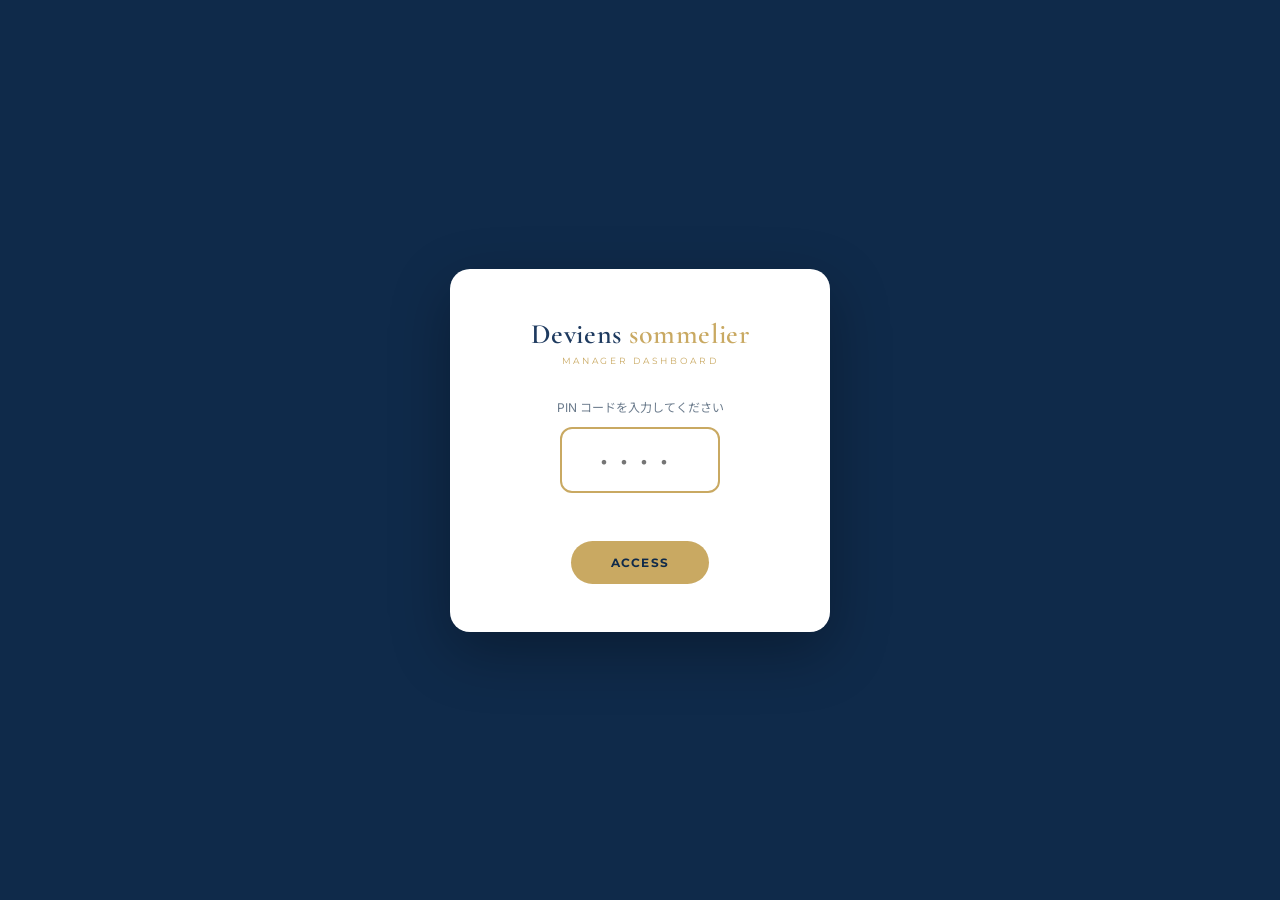
==== app/manager/index.html @ 20470a26 "fix(sommelierpro): mitigate hallucination, fix photo state sync, add learning guideline" ====
<!DOCTYPE html>
<html lang="ja">

<head>
    <meta charset="UTF-8">
    <meta name="viewport" content="width=device-width, initial-scale=1.0">
    <title>Deviens Sommelier — Manager Dashboard</title>
    <meta name="description" content="DSM Manager Dashboard — Team Analytics, User Registration, Learning Management">
    <link
        href="https://fonts.googleapis.com/css2?family=Cormorant+Garamond:wght@400;500;600;700&family=Montserrat:wght@300;400;500;600;700;800&family=Inter:wght@400;500;600;700&family=Noto+Sans+JP:wght@300;400;500;700&display=swap"
        rel="stylesheet">
    <style>
        :root {
            --white: #FFFFFF;
            --off-white: #FAFAFA;
            --light-gray: #F5F5F5;
            --navy: #1E3A5F;
            --navy-dark: #0F2A4A;
            --gold: #C9A962;
            --gold-light: rgba(201, 169, 98, 0.15);
            --gold-glow: rgba(201, 169, 98, 0.3);
            --text-dark: #1E3A5F;
            --text-gray: #6B7B8C;
            --border: rgba(30, 58, 95, 0.1);
            --success: #22C55E;
            --warning: #F59E0B;
            --danger: #EF4444;
            --wine: #722F37;
        }

        * { margin: 0; padding: 0; box-sizing: border-box; }

        body {
            font-family: 'Inter', 'Noto Sans JP', sans-serif;
            background-color: var(--off-white);
            color: var(--text-dark);
            min-height: 100vh;
        }

        /* ===== PIN AUTH OVERLAY ===== */
        .pin-overlay {
            position: fixed; inset: 0; z-index: 9999;
            background: var(--navy-dark);
            display: flex; align-items: center; justify-content: center;
            transition: opacity 0.4s ease;
        }
        .pin-overlay.dismissed { opacity: 0; pointer-events: none; }
        .pin-card {
            background: var(--white);
            border-radius: 20px;
            padding: 48px 40px;
            width: 380px;
            max-width: 90vw;
            text-align: center;
            box-shadow: 0 20px 60px rgba(0,0,0,0.3);
        }
        .pin-brand {
            font-family: 'Cormorant Garamond', serif;
            font-size: 28px;
            font-weight: 600;
            color: var(--navy);
            letter-spacing: 0.02em;
            margin-bottom: 4px;
        }
        .pin-brand .accent { color: var(--gold); }
        .pin-sub {
            font-family: 'Montserrat', sans-serif;
            font-size: 9px;
            letter-spacing: 0.3em;
            color: var(--gold);
            text-transform: uppercase;
            margin-bottom: 32px;
        }
        .pin-label {
            font-size: 12px;
            color: var(--text-gray);
            margin-bottom: 12px;
        }
        .pin-input {
            width: 160px;
            text-align: center;
            font-family: 'Montserrat', sans-serif;
            font-size: 28px;
            font-weight: 600;
            letter-spacing: 12px;
            padding: 14px;
            border: 2px solid var(--border);
            border-radius: 12px;
            color: var(--navy);
            outline: none;
            transition: border-color 0.2s;
        }
        .pin-input:focus { border-color: var(--gold); }
        .pin-error {
            font-size: 11px;
            color: var(--danger);
            margin-top: 12px;
            min-height: 16px;
        }
        .pin-submit {
            margin-top: 20px;
            padding: 14px 40px;
            background: var(--gold);
            color: var(--navy-dark);
            border: none;
            border-radius: 30px;
            font-family: 'Montserrat', sans-serif;
            font-size: 12px;
            font-weight: 700;
            letter-spacing: 0.1em;
            cursor: pointer;
            transition: all 0.2s;
        }
        .pin-submit:hover { background: #B8982E; transform: translateY(-1px); }

        /* ===== HEADER ===== */
        header {
            padding: 25px 40px;
            border-bottom: 1px solid var(--border);
            display: flex;
            justify-content: space-between;
            align-items: center;
            background: var(--white);
            box-shadow: 0 2px 10px rgba(0,0,0,0.03);
        }
        .header-left h1 {
            font-family: 'Cormorant Garamond', serif;
            font-size: 24px;
            font-weight: 600;
            letter-spacing: 0.02em;
            color: var(--navy);
        }
        .header-left h1 .accent { color: var(--gold); }
        .header-left .sub {
            font-family: 'Montserrat', sans-serif;
            font-size: 9px;
            color: var(--gold);
            letter-spacing: 0.3em;
            margin-top: 4px;
            font-weight: 500;
            text-transform: uppercase;
        }
        .header-actions { display: flex; gap: 10px; align-items: center; }
        .header-btn {
            display: inline-flex; align-items: center; gap: 6px;
            padding: 10px 20px;
            border-radius: 25px;
            border: 1px solid var(--border);
            background: var(--white);
            color: var(--text-gray);
            font-family: 'Montserrat', sans-serif;
            font-size: 11px;
            font-weight: 500;
            cursor: pointer;
            transition: all 0.2s;
        }
        .header-btn:hover { border-color: var(--gold); color: var(--gold); }
        .header-btn.primary {
            background: var(--gold);
            border-color: var(--gold);
            color: var(--navy-dark);
            font-weight: 700;
        }
        .header-btn.primary:hover { background: #B8982E; }

        /* ===== MAIN ===== */
        main { padding: 30px 40px; }
        main.hidden { display: none; }

        /* ===== SECTION TITLE ===== */
        .section-title {
            font-family: 'Montserrat', sans-serif;
            font-size: 11px;
            font-weight: 600;
            letter-spacing: 0.15em;
            color: var(--gold);
            margin-bottom: 18px;
            text-transform: uppercase;
            display: flex; align-items: center; gap: 8px;
        }
        .section-title svg { opacity: 0.8; }

        /* ===== STATS GRID ===== */
        .stats-grid {
            display: grid;
            grid-template-columns: repeat(4, 1fr);
            gap: 20px;
            margin-bottom: 35px;
        }
        .stat-card {
            background: var(--white);
            border: 1px solid var(--border);
            border-radius: 14px;
            padding: 22px;
            box-shadow: 0 2px 10px rgba(0,0,0,0.03);
            position: relative;
            overflow: hidden;
        }
        .stat-card::before {
            content: '';
            position: absolute;
            top: 0; left: 0; right: 0;
            height: 3px;
            background: linear-gradient(90deg, var(--gold), var(--gold-light));
        }
        .stat-card.accent { border-color: var(--gold); }
        .stat-label {
            font-size: 10px;
            color: var(--text-gray);
            letter-spacing: 0.15em;
            text-transform: uppercase;
            margin-bottom: 8px;
            display: flex; align-items: center; gap: 6px;
        }
        .stat-value {
            font-family: 'Montserrat', sans-serif;
            font-size: 36px;
            font-weight: 500;
            color: var(--navy);
        }
        .stat-value .unit {
            font-size: 16px;
            font-weight: 400;
            color: var(--text-gray);
            margin-left: 2px;
        }
        .stat-value.gold { color: var(--gold); }
        .stat-value.success { color: var(--success); }

        /* ===== TABLE ===== */
        .table-container {
            background: var(--white);
            border: 1px solid var(--border);
            border-radius: 14px;
            overflow: hidden;
            box-shadow: 0 2px 10px rgba(0,0,0,0.03);
            margin-bottom: 35px;
        }
        table { width: 100%; border-collapse: collapse; }
        th, td {
            padding: 14px 18px;
            text-align: left;
            border-bottom: 1px solid var(--border);
        }
        th {
            font-size: 10px;
            color: var(--text-gray);
            letter-spacing: 0.1em;
            text-transform: uppercase;
            font-weight: 500;
            background: var(--light-gray);
        }
        td { font-size: 13px; color: var(--text-dark); }
        tr:last-child td { border-bottom: none; }
        tr:hover td { background: rgba(201, 169, 98, 0.03); }

        /* ===== AVATAR ===== */
        .avatar {
            width: 36px; height: 36px;
            border-radius: 50%;
            display: inline-flex; align-items: center; justify-content: center;
            font-family: 'Montserrat', sans-serif;
            font-weight: 700; font-size: 14px;
            color: var(--white);
            background: linear-gradient(135deg, var(--navy) 0%, #2A5080 100%);
            flex-shrink: 0;
            overflow: hidden;
            cursor: pointer;
            position: relative;
            transition: box-shadow 0.2s;
        }
        .avatar:hover {
            box-shadow: 0 0 0 2px var(--gold);
        }
        .avatar img {
            width: 100%; height: 100%;
            object-fit: cover;
        }
        .avatar .avatar-edit-hint {
            position: absolute;
            inset: 0;
            background: rgba(0,0,0,0.5);
            display: flex; align-items: center; justify-content: center;
            opacity: 0;
            transition: opacity 0.2s;
            border-radius: 50%;
        }
        .avatar:hover .avatar-edit-hint {
            opacity: 1;
        }
        .user-cell {
            display: flex; align-items: center; gap: 12px;
        }
        .user-name { font-weight: 600; }
        .user-status {
            font-size: 10px;
            color: var(--text-gray);
        }

        /* ===== STATUS BADGE ===== */
        .badge {
            display: inline-block;
            padding: 4px 12px;
            border-radius: 20px;
            font-size: 10px;
            font-weight: 500;
        }
        .badge.ok { background: rgba(34, 197, 94, 0.12); color: var(--success); }
        .badge.warn { background: rgba(245, 158, 11, 0.12); color: var(--warning); }
        .badge.ng { background: rgba(239, 68, 68, 0.12); color: var(--danger); }
        .badge.neutral { background: var(--light-gray); color: var(--text-gray); }

        /* ===== PODIUM (Premium Wine Edition) ===== */
        .podium-container {
            display: flex;
            justify-content: center;
            align-items: flex-end;
            gap: 32px;
            padding: 56px 28px 0;
            background: linear-gradient(180deg, #0D1B2A 0%, #132D46 40%, #1B3A5C 100%);
            border: none;
            border-radius: 20px;
            min-height: 400px;
            position: relative;
            overflow: hidden;
            margin-bottom: 35px;
            box-shadow: 0 8px 32px rgba(0,0,0,0.15);
        }
        /* Radial spotlight behind 1st place */
        .podium-container::before {
            content: '';
            position: absolute;
            top: -40px; left: 50%; transform: translateX(-50%);
            width: 400px; height: 400px;
            background: radial-gradient(circle, rgba(201,169,98,0.12) 0%, transparent 70%);
            pointer-events: none;
        }
        /* Subtle top accent line */
        .podium-container::after {
            content: '';
            position: absolute;
            top: 0; left: 0; right: 0;
            height: 2px;
            background: linear-gradient(90deg, transparent 5%, #C0C0C0 25%, #FFD700 50%, #CD7F32 75%, transparent 95%);
        }
        .podium-place {
            display: flex;
            flex-direction: column;
            align-items: center;
            animation: podiumReveal 0.7s cubic-bezier(0.34, 1.56, 0.64, 1) both;
            transition: transform 0.25s ease;
        }
        .podium-place:hover { transform: translateY(-6px); }
        @keyframes podiumReveal {
            from { opacity: 0; transform: translateY(40px) scale(0.85); }
            to { opacity: 1; transform: translateY(0) scale(1); }
        }

        /* Avatar with glowing ring */
        .podium-avatar-wrap {
            position: relative;
            margin-bottom: 14px;
        }
        .podium-avatar-ring {
            position: absolute;
            inset: -4px;
            border-radius: 50%;
            padding: 4px;
            -webkit-mask: linear-gradient(#fff 0 0) content-box, linear-gradient(#fff 0 0);
            mask: linear-gradient(#fff 0 0) content-box, linear-gradient(#fff 0 0);
            -webkit-mask-composite: xor;
            mask-composite: exclude;
        }
        .podium-avatar {
            width: 72px; height: 72px;
            border-radius: 50%;
            display: flex; align-items: center; justify-content: center;
            font-size: 28px; font-weight: 700; color: var(--white);
            font-family: 'Cormorant Garamond', serif;
            overflow: hidden;
            position: relative;
        }
        .podium-avatar img { width: 100%; height: 100%; object-fit: cover; }

        /* Crown */
        .podium-crown {
            position: absolute;
            top: -20px; left: 50%; transform: translateX(-50%);
            animation: crownFloat 3s ease-in-out infinite;
        }
        @keyframes crownFloat {
            0%, 100% { transform: translateX(-50%) translateY(0); filter: drop-shadow(0 2px 6px rgba(255,215,0,0.5)); }
            50% { transform: translateX(-50%) translateY(-4px); filter: drop-shadow(0 6px 12px rgba(255,215,0,0.6)); }
        }

        .podium-name {
            font-family: 'Montserrat', sans-serif;
            font-size: 13px; font-weight: 700;
            color: rgba(255,255,255,0.9);
            text-align: center;
            max-width: 120px;
            white-space: nowrap; overflow: hidden; text-overflow: ellipsis;
            margin-bottom: 4px;
            letter-spacing: 0.02em;
        }
        .podium-tokens {
            font-family: 'Cormorant Garamond', serif;
            font-size: 32px; font-weight: 700;
            margin-bottom: 2px;
            letter-spacing: -0.5px;
            position: relative;
        }
        /* Shimmer sweep on token number */
        .podium-tokens::after {
            content: '';
            position: absolute;
            inset: 0;
            background: linear-gradient(105deg, transparent 40%, rgba(255,255,255,0.25) 50%, transparent 60%);
            background-size: 200% 100%;
            animation: shimmerSweep 3s ease-in-out infinite;
            pointer-events: none;
        }
        @keyframes shimmerSweep {
            0% { background-position: 200% 0; }
            100% { background-position: -200% 0; }
        }
        .podium-token-label {
            font-family: 'Montserrat', sans-serif;
            font-size: 8px; color: rgba(255,255,255,0.4);
            letter-spacing: 0.2em; text-transform: uppercase;
            margin-bottom: 16px;
        }
        .podium-accuracy {
            font-family: 'Montserrat', sans-serif;
            font-size: 10px;
            padding: 3px 10px;
            border-radius: 12px;
            margin-bottom: 14px;
            font-weight: 600;
        }

        /* Glassmorphism Pedestals */
        .podium-pedestal {
            display: flex; flex-direction: column;
            align-items: center; justify-content: flex-start;
            letter-spacing: 0.1em; color: var(--white);
            border-radius: 12px 12px 0 0;
            padding: 20px 32px 16px;
            min-width: 120px;
            position: relative;
            backdrop-filter: blur(8px);
            -webkit-backdrop-filter: blur(8px);
        }
        .podium-pedestal::before {
            content: '';
            position: absolute;
            inset: 0;
            border-radius: 12px 12px 0 0;
            opacity: 0.12;
            background: linear-gradient(180deg, rgba(255,255,255,0.3) 0%, transparent 100%);
            pointer-events: none;
        }
        .podium-rank-num {
            font-family: 'Cormorant Garamond', serif;
            font-size: 36px; font-weight: 700; opacity: 0.85;
        }
        .podium-rank-label {
            font-family: 'Montserrat', sans-serif;
            font-size: 8px; text-transform: uppercase;
            letter-spacing: 3px; opacity: 0.5; margin-top: 2px;
        }

        /* 1st Place — Gold */
        .podium-place.first { order: 2; }
        .podium-place.first .podium-avatar-ring {
            background: conic-gradient(#FFD700, #FFA500, #FFD700, #DAA520, #FFD700);
            animation: ringRotate 6s linear infinite;
        }
        @keyframes ringRotate {
            to { transform: rotate(360deg); }
        }
        .podium-place.first .podium-avatar {
            background: linear-gradient(145deg, #FFD700 0%, #E6A800 50%, #CC8400 100%);
            box-shadow: 0 0 30px rgba(255, 215, 0, 0.35), inset 0 1px 0 rgba(255,255,255,0.3);
        }
        .podium-place.first .podium-tokens { color: #FFD700; }
        .podium-place.first .podium-accuracy { background: rgba(255,215,0,0.15); color: #FFD700; }
        .podium-place.first .podium-pedestal {
            background: linear-gradient(180deg, rgba(255,215,0,0.25) 0%, rgba(204,132,0,0.15) 100%);
            border: 1px solid rgba(255,215,0,0.2);
            border-bottom: none;
            height: 140px;
            box-shadow: 0 -8px 32px rgba(255, 215, 0, 0.12);
        }

        /* 2nd Place — Silver */
        .podium-place.second { order: 1; }
        .podium-place.second .podium-avatar-ring {
            background: conic-gradient(#E0E0E0, #A8A8A8, #E0E0E0, #C0C0C0, #E0E0E0);
            animation: ringRotate 8s linear infinite;
        }
        .podium-place.second .podium-avatar {
            background: linear-gradient(145deg, #D8D8D8 0%, #B0B0B0 50%, #888 100%);
            box-shadow: 0 0 20px rgba(192, 192, 192, 0.3), inset 0 1px 0 rgba(255,255,255,0.4);
        }
        .podium-place.second .podium-tokens { color: #D0D0D0; }
        .podium-place.second .podium-accuracy { background: rgba(192,192,192,0.15); color: #C0C0C0; }
        .podium-place.second .podium-pedestal {
            background: linear-gradient(180deg, rgba(192,192,192,0.2) 0%, rgba(128,128,128,0.1) 100%);
            border: 1px solid rgba(192,192,192,0.15);
            border-bottom: none;
            height: 100px;
        }

        /* 3rd Place — Bronze */
        .podium-place.third { order: 3; }
        .podium-place.third .podium-avatar-ring {
            background: conic-gradient(#CD7F32, #A0522D, #CD7F32, #B87333, #CD7F32);
            animation: ringRotate 8s linear infinite;
        }
        .podium-place.third .podium-avatar {
            background: linear-gradient(145deg, #CD7F32 0%, #A0522D 50%, #8B4513 100%);
            box-shadow: 0 0 20px rgba(205, 127, 50, 0.3), inset 0 1px 0 rgba(255,255,255,0.2);
        }
        .podium-place.third .podium-tokens { color: #CD7F32; }
        .podium-place.third .podium-accuracy { background: rgba(205,127,50,0.15); color: #CD7F32; }
        .podium-place.third .podium-pedestal {
            background: linear-gradient(180deg, rgba(205,127,50,0.2) 0%, rgba(139,69,19,0.1) 100%);
            border: 1px solid rgba(205,127,50,0.15);
            border-bottom: none;
            height: 70px;
        }

        .podium-empty {
            text-align: center; padding: 60px;
            color: rgba(255,255,255,0.5); font-size: 14px; width: 100%;
        }

        /* ===== REGISTER CARD ===== */
        .register-card {
            background: var(--white);
            border: 1px solid var(--border);
            border-radius: 14px;
            padding: 28px;
            box-shadow: 0 2px 10px rgba(0,0,0,0.03);
            margin-bottom: 35px;
        }
        .register-form { display: flex; gap: 12px; align-items: flex-end; flex-wrap: wrap; }
        .form-group { display: flex; flex-direction: column; gap: 4px; }
        .form-group label {
            font-size: 10px; color: var(--text-gray);
            letter-spacing: 0.1em; text-transform: uppercase; font-weight: 500;
        }
        .form-input {
            padding: 10px 16px;
            border: 1px solid var(--border);
            border-radius: 8px;
            font-family: 'Inter', sans-serif;
            font-size: 13px;
            color: var(--navy);
            outline: none;
            transition: border-color 0.2s;
        }
        .form-input:focus { border-color: var(--gold); }
        .form-input::placeholder { color: #bbb; }
        .register-btn {
            padding: 10px 24px;
            background: var(--gold);
            color: var(--navy-dark);
            border: none;
            border-radius: 8px;
            font-family: 'Montserrat', sans-serif;
            font-size: 12px;
            font-weight: 700;
            cursor: pointer;
            transition: all 0.2s;
            display: flex; align-items: center; gap: 6px;
        }
        .register-btn:hover { background: #B8982E; }
        .register-btn:disabled { opacity: 0.5; cursor: not-allowed; }

        /* ===== PHOTO UPLOAD ===== */
        .photo-upload-area {
            width: 64px; height: 64px;
            border-radius: 50%;
            border: 2px dashed var(--border);
            display: flex; align-items: center; justify-content: center;
            cursor: pointer;
            transition: all 0.2s;
            overflow: hidden;
            flex-shrink: 0;
            background: var(--light-gray);
        }
        .photo-upload-area:hover { border-color: var(--gold); }
        .photo-upload-area img { width: 100%; height: 100%; object-fit: cover; }

        /* ===== SEARCH ===== */
        .search-row {
            display: flex; align-items: center; gap: 12px;
            margin-bottom: 18px;
        }
        .search-input {
            flex: 1; max-width: 300px;
            padding: 10px 16px;
            border: 1px solid var(--border);
            border-radius: 25px;
            font-family: 'Inter', sans-serif;
            font-size: 12px;
            outline: none;
            transition: border-color 0.2s;
        }
        .search-input:focus { border-color: var(--gold); }

        /* ===== TOAST ===== */
        .toast-container {
            position: fixed; top: 20px; right: 20px;
            z-index: 10000;
            display: flex; flex-direction: column; gap: 8px;
        }
        .toast {
            padding: 12px 20px;
            border-radius: 10px;
            font-size: 13px; font-weight: 500;
            color: var(--white);
            box-shadow: 0 4px 16px rgba(0,0,0,0.15);
            transform: translateX(120%);
            transition: transform 0.3s cubic-bezier(0.34, 1.56, 0.64, 1);
            display: flex; align-items: center; gap: 8px;
        }
        .toast.show { transform: translateX(0); }
        .toast.success { background: var(--success); }
        .toast.error { background: var(--danger); }
        .toast.info { background: var(--navy); }

        /* ===== FOOTER ===== */
        footer {
            padding: 20px; text-align: center;
            border-top: 1px solid var(--border);
            background: var(--white);
            font-family: 'Montserrat', sans-serif;
            font-size: 9px; letter-spacing: 0.3em; color: var(--text-gray);
        }

        /* ===== LOADING ===== */
        .spinner {
            width: 28px; height: 28px;
            border: 3px solid var(--border);
            border-top-color: var(--gold);
            border-radius: 50%;
            animation: spin 0.8s linear infinite;
            margin: 0 auto 12px;
        }
        @keyframes spin { to { transform: rotate(360deg); } }
        .loading-state {
            text-align: center; padding: 60px 20px;
            color: var(--text-gray); font-size: 13px;
        }

        /* ===== RESPONSIVE ===== */
        @media (max-width: 768px) {
            header { flex-direction: column; gap: 15px; padding: 20px; }
            .header-actions { flex-wrap: wrap; justify-content: center; }
            .stats-grid { grid-template-columns: repeat(2, 1fr); }
            main { padding: 20px; }
            .stat-value { font-size: 28px; }
            .register-form { flex-direction: column; align-items: stretch; }
            .podium-container { padding: 32px 10px 0; gap: 14px; min-height: 280px; }
            .podium-avatar { width: 48px; height: 48px; font-size: 18px; }
            .podium-name { font-size: 10px; max-width: 80px; }
            .podium-tokens { font-size: 22px; }
            .podium-pedestal { min-width: 80px; padding: 12px 16px 10px; }
            .podium-place.first .podium-pedestal { height: 90px; }
            .podium-place.second .podium-pedestal { height: 65px; }
            .podium-place.third .podium-pedestal { height: 48px; }
            .podium-rank-num { font-size: 24px; }
            .table-container { overflow-x: auto; -webkit-overflow-scrolling: touch; }
            table { min-width: 550px; }
            th, td { padding: 10px 12px; font-size: 11px; }
        }
    </style>
</head>

<body>

    <!-- PIN AUTH -->
    <div class="pin-overlay" id="pinOverlay">
        <div class="pin-card">
            <div class="pin-brand">Deviens <span class="accent">sommelier</span></div>
            <div class="pin-sub">Manager Dashboard</div>
            <div class="pin-label">PIN コードを入力してください</div>
            <div>
                <input type="password" class="pin-input" id="pinInput" maxlength="4" inputmode="numeric" pattern="[0-9]*" placeholder="····" autocomplete="off">
            </div>
            <div class="pin-error" id="pinError"></div>
            <button class="pin-submit" id="pinSubmit">ACCESS</button>
        </div>
    </div>

    <!-- TOAST -->
    <div class="toast-container" id="toastContainer"></div>

    <!-- HEADER -->
    <header>
        <div class="header-left">
            <h1>Deviens <span class="accent">sommelier</span></h1>
            <div class="sub">Manager Dashboard</div>
        </div>
        <div class="header-actions">
            <button class="header-btn" onclick="refreshAll()" id="refreshBtn">
                <svg xmlns="http://www.w3.org/2000/svg" width="14" height="14" fill="none" stroke="currentColor" stroke-width="2" stroke-linecap="round" stroke-linejoin="round" viewBox="0 0 24 24"><path d="M3 12a9 9 0 0 1 9-9 9.75 9.75 0 0 1 6.74 2.74L21 8"/><path d="M21 3v5h-5"/><path d="M21 12a9 9 0 0 1-9 9 9.75 9.75 0 0 1-6.74-2.74L3 16"/><path d="M8 16H3v5"/></svg>
                REFRESH
            </button>
            <a href="../index.html" class="header-btn">
                <svg xmlns="http://www.w3.org/2000/svg" width="14" height="14" fill="none" stroke="currentColor" stroke-width="2" stroke-linecap="round" stroke-linejoin="round" viewBox="0 0 24 24"><path d="m3 9 9-7 9 7v11a2 2 0 0 1-2 2H5a2 2 0 0 1-2-2z"/><polyline points="9 22 9 12 15 12 15 22"/></svg>
                LEARNER APP
            </a>
        </div>
    </header>

    <!-- MAIN CONTENT -->
    <main id="mainContent" class="hidden">

        <!-- KPI GRID -->
        <div class="section-title">
            <svg xmlns="http://www.w3.org/2000/svg" width="14" height="14" fill="none" stroke="currentColor" stroke-width="2" stroke-linecap="round" stroke-linejoin="round" viewBox="0 0 24 24"><rect x="3" y="3" width="7" height="7"/><rect x="14" y="3" width="7" height="7"/><rect x="14" y="14" width="7" height="7"/><rect x="3" y="14" width="7" height="7"/></svg>
            TEAM KPI
        </div>
        <div class="stats-grid" id="statsGrid">
            <div class="stat-card accent">
                <div class="stat-label">
                    <svg xmlns="http://www.w3.org/2000/svg" width="12" height="12" fill="none" stroke="var(--gold)" stroke-width="2" viewBox="0 0 24 24"><circle cx="12" cy="12" r="10"/><path d="M16 8h-6a2 2 0 1 0 0 4h4a2 2 0 1 1 0 4H8"/><path d="M12 18V6"/></svg>
                    TEAM TOKENS
                </div>
                <div class="stat-value gold" id="kpiTokens">--</div>
            </div>
            <div class="stat-card">
                <div class="stat-label">
                    <svg xmlns="http://www.w3.org/2000/svg" width="12" height="12" fill="none" stroke="currentColor" stroke-width="2" viewBox="0 0 24 24"><path d="M16 21v-2a4 4 0 0 0-4-4H6a4 4 0 0 0-4 4v2"/><circle cx="9" cy="7" r="4"/><path d="M22 21v-2a4 4 0 0 0-3-3.87"/><path d="M16 3.13a4 4 0 0 1 0 7.75"/></svg>
                    ACTIVE LEARNERS
                </div>
                <div class="stat-value" id="kpiActive">--</div>
            </div>
            <div class="stat-card">
                <div class="stat-label">
                    <svg xmlns="http://www.w3.org/2000/svg" width="12" height="12" fill="none" stroke="currentColor" stroke-width="2" viewBox="0 0 24 24"><path d="M22 11.08V12a10 10 0 1 1-5.93-9.14"/><path d="m9 11 3 3L22 4"/></svg>
                    TEAM ACCURACY
                </div>
                <div class="stat-value success" id="kpiAccuracy">--</div>
            </div>
            <div class="stat-card">
                <div class="stat-label">
                    <svg xmlns="http://www.w3.org/2000/svg" width="12" height="12" fill="none" stroke="currentColor" stroke-width="2" viewBox="0 0 24 24"><path d="M12 20h9"/><path d="M16.5 3.5a2.12 2.12 0 0 1 3 3L7 19l-4 1 1-4Z"/></svg>
                    TOTAL QUESTIONS
                </div>
                <div class="stat-value" id="kpiQuestions">--</div>
            </div>
        </div>

        <!-- TOKEN RANKING PODIUM -->
        <div class="section-title">
            <svg xmlns="http://www.w3.org/2000/svg" width="14" height="14" fill="none" stroke="currentColor" stroke-width="2" stroke-linecap="round" stroke-linejoin="round" viewBox="0 0 24 24"><path d="M6 9H4.5a2.5 2.5 0 0 1 0-5H6"/><path d="M18 9h1.5a2.5 2.5 0 0 0 0-5H18"/><path d="M4 22h16"/><path d="M10 14.66V17c0 .55-.47.98-.97 1.21C7.85 18.75 7 20.24 7 22"/><path d="M14 14.66V17c0 .55.47.98.97 1.21C16.15 18.75 17 20.24 17 22"/><path d="M18 2H6v7a6 6 0 0 0 12 0V2Z"/></svg>
            TOKEN RANKING
        </div>
        <div class="podium-container" id="podiumContainer">
            <div class="loading-state"><div class="spinner"></div><p>データを読み込み中...</p></div>
        </div>

        <!-- USER REGISTRATION -->
        <div class="section-title">
            <svg xmlns="http://www.w3.org/2000/svg" width="14" height="14" fill="none" stroke="currentColor" stroke-width="2" stroke-linecap="round" stroke-linejoin="round" viewBox="0 0 24 24"><path d="M16 21v-2a4 4 0 0 0-4-4H6a4 4 0 0 0-4 4v2"/><circle cx="9" cy="7" r="4"/><line x1="19" x2="19" y1="8" y2="14"/><line x1="22" x2="16" y1="11" y2="11"/></svg>
            REGISTER NEW USER
        </div>
        <div class="register-card">
            <div class="register-form" id="registerForm">
                <div class="photo-upload-area" id="photoUploadArea" title="写真をアップロード">
                    <svg xmlns="http://www.w3.org/2000/svg" width="24" height="24" fill="none" stroke="#bbb" stroke-width="1.5" stroke-linecap="round" stroke-linejoin="round" viewBox="0 0 24 24"><path d="M23 19a2 2 0 0 1-2 2H3a2 2 0 0 1-2-2V8a2 2 0 0 1 2-2h4l2-3h6l2 3h4a2 2 0 0 1 2 2z"/><circle cx="12" cy="13" r="4"/></svg>
                    <input type="file" id="photoInput" accept="image/*" style="display:none">
                </div>
                <div class="form-group" style="flex:1; min-width: 200px;">
                    <label for="regName">Name (ROMAJI)</label>
                    <input type="text" class="form-input" id="regName" placeholder="例: Tanaka" autocomplete="off">
                </div>
                <button class="register-btn" id="regSubmitBtn" onclick="registerNewUser()">
                    <svg xmlns="http://www.w3.org/2000/svg" width="14" height="14" fill="none" stroke="currentColor" stroke-width="2" stroke-linecap="round" stroke-linejoin="round" viewBox="0 0 24 24"><path d="M16 21v-2a4 4 0 0 0-4-4H6a4 4 0 0 0-4 4v2"/><circle cx="9" cy="7" r="4"/><line x1="19" x2="19" y1="8" y2="14"/><line x1="22" x2="16" y1="11" y2="11"/></svg>
                    REGISTER
                </button>
            </div>
        </div>

        <!-- MEMBER ROSTER -->
        <div class="section-title">
            <svg xmlns="http://www.w3.org/2000/svg" width="14" height="14" fill="none" stroke="currentColor" stroke-width="2" stroke-linecap="round" stroke-linejoin="round" viewBox="0 0 24 24"><path d="M17 21v-2a4 4 0 0 0-4-4H5a4 4 0 0 0-4 4v2"/><circle cx="9" cy="7" r="4"/><path d="M23 21v-2a4 4 0 0 0-3-3.87"/><path d="M16 3.13a4 4 0 0 1 0 7.75"/></svg>
            ALL MEMBERS
        </div>
        <div class="search-row">
            <input type="text" class="search-input" id="rosterSearch" placeholder="名前で検索..." autocomplete="off">
        </div>
        <div class="table-container">
            <table>
                <thead>
                    <tr>
                        <th>Member</th>
                        <th>Accuracy</th>
                        <th>Tokens</th>
                        <th>Sessions</th>
                        <th>Days</th>
                        <th>Streak</th>
                        <th>Last Active</th>
                    </tr>
                </thead>
                <tbody id="rosterBody">
                    <tr><td colspan="7"><div class="loading-state"><div class="spinner"></div><p>メンバーデータを読み込み中...</p></div></td></tr>
                </tbody>
            </table>
        </div>
    </main>

    <footer>
        <span>DEVIENS SOMMELIER — MANAGER DASHBOARD</span>
        &nbsp;&nbsp;
        <span style="color: var(--gold);">v1.0</span>
    </footer>

    <script>
        // ========== CONFIG ==========
        const GAS_URL = "https://script.google.com/macros/s/AKfycbz7SNH0irHiarYDDzpJF1Jgr8UM8qX6Z4v-r_aGlQPIXTnx2cZaqkYrfixay4g37K1i_A/exec";
        const MANAGER_PIN = '7777';

        let teamData = null;
        let photoDataUrl = null;

        // ========== TOAST ==========
        function showToast(message, type = 'info') {
            const container = document.getElementById('toastContainer');
            const toast = document.createElement('div');
            toast.className = `toast ${type}`;
            const icons = {
                success: '<svg xmlns="http://www.w3.org/2000/svg" width="16" height="16" fill="none" stroke="currentColor" stroke-width="2" viewBox="0 0 24 24"><path d="m9 12 2 2 4-4"/><circle cx="12" cy="12" r="10"/></svg>',
                error: '<svg xmlns="http://www.w3.org/2000/svg" width="16" height="16" fill="none" stroke="currentColor" stroke-width="2" viewBox="0 0 24 24"><circle cx="12" cy="12" r="10"/><path d="m15 9-6 6"/><path d="m9 9 6 6"/></svg>',
                info: '<svg xmlns="http://www.w3.org/2000/svg" width="16" height="16" fill="none" stroke="currentColor" stroke-width="2" viewBox="0 0 24 24"><circle cx="12" cy="12" r="10"/><path d="M12 16v-4"/><path d="M12 8h.01"/></svg>'
            };
            toast.innerHTML = `${icons[type] || icons.info} <span>${message}</span>`;
            container.appendChild(toast);
            requestAnimationFrame(() => toast.classList.add('show'));
            setTimeout(() => {
                toast.classList.remove('show');
                setTimeout(() => toast.remove(), 300);
            }, 3000);
        }

        // ========== PIN AUTH ==========
        function initPinAuth() {
            const overlay = document.getElementById('pinOverlay');
            const input = document.getElementById('pinInput');
            const submit = document.getElementById('pinSubmit');
            const error = document.getElementById('pinError');

            setTimeout(() => input.focus(), 200);

            const tryPin = () => {
                const pin = input.value;
                if (pin === MANAGER_PIN) {
                    overlay.classList.add('dismissed');
                    document.getElementById('mainContent').classList.remove('hidden');
                    setTimeout(() => overlay.style.display = 'none', 400);
                    loadAll();
                } else {
                    error.textContent = 'PIN が正しくありません';
                    input.value = '';
                    input.focus();
                    input.style.borderColor = 'var(--danger)';
                    setTimeout(() => input.style.borderColor = '', 1500);
                }
            };
            submit.addEventListener('click', tryPin);
            input.addEventListener('keydown', (e) => { if (e.key === 'Enter') tryPin(); });
        }

        // ========== PHOTO UPLOAD ==========
        function initPhotoUpload() {
            const area = document.getElementById('photoUploadArea');
            const input = document.getElementById('photoInput');
            area.addEventListener('click', () => input.click());
            input.addEventListener('change', (e) => {
                const file = e.target.files[0];
                if (!file) return;
                if (file.size > 500 * 1024) {
                    showToast('画像は500KB以下にしてください', 'error');
                    return;
                }
                const reader = new FileReader();
                reader.onload = (ev) => {
                    photoDataUrl = ev.target.result;
                    area.innerHTML = `<img src="${photoDataUrl}" alt="photo">`;
                };
                reader.readAsDataURL(file);
            });
        }

        // ========== REGISTER USER ==========
        async function registerNewUser() {
            const nameInput = document.getElementById('regName');
            const name = nameInput.value.trim();
            if (!name) {
                showToast('名前を入力してください', 'error');
                nameInput.focus();
                return;
            }

            const btn = document.getElementById('regSubmitBtn');
            btn.disabled = true;
            btn.textContent = '登録中...';

            try {
                const res = await fetch(GAS_URL, {
                    method: 'POST',
                    headers: { 'Content-Type': 'text/plain' },
                    body: JSON.stringify({ action: 'registerUser', name })
                });
                const data = await res.json();
                if (data.status === 'success') {
                    if (data.data.existing) {
                        showToast(`${name} は既に登録済みです`, 'info');
                    } else {
                        showToast(`${name} を登録しました`, 'success');
                    }
                    nameInput.value = '';
                    photoDataUrl = null;
                    document.getElementById('photoUploadArea').innerHTML = `<svg xmlns="http://www.w3.org/2000/svg" width="24" height="24" fill="none" stroke="#bbb" stroke-width="1.5" stroke-linecap="round" stroke-linejoin="round" viewBox="0 0 24 24"><path d="M23 19a2 2 0 0 1-2 2H3a2 2 0 0 1-2-2V8a2 2 0 0 1 2-2h4l2-3h6l2 3h4a2 2 0 0 1 2 2z"/><circle cx="12" cy="13" r="4"/></svg>`;
                    // Refresh data
                    await loadAll();
                } else {
                    showToast('登録に失敗しました: ' + (data.message || ''), 'error');
                }
            } catch (e) {
                console.error('[Register]', e);
                showToast('接続に失敗しました', 'error');
            } finally {
                btn.disabled = false;
                btn.innerHTML = `<svg xmlns="http://www.w3.org/2000/svg" width="14" height="14" fill="none" stroke="currentColor" stroke-width="2" stroke-linecap="round" stroke-linejoin="round" viewBox="0 0 24 24"><path d="M16 21v-2a4 4 0 0 0-4-4H6a4 4 0 0 0-4 4v2"/><circle cx="9" cy="7" r="4"/><line x1="19" x2="19" y1="8" y2="14"/><line x1="22" x2="16" y1="11" y2="11"/></svg> REGISTER`;
            }
        }

        // ========== FETCH DATA ==========
        async function loadAll() {
            try {
                const res = await fetch(`${GAS_URL}?action=getTeamAnalytics`);
                const json = await res.json();
                if (json.status === 'success') {
                    teamData = json.data;
                    renderKPI();
                    renderPodium();
                    renderRoster(teamData.members);
                    showToast('データを読み込みました', 'success');
                } else {
                    showToast('サーバーエラー: ' + (json.message || ''), 'error');
                }
            } catch (e) {
                console.error('[Load]', e);
                showToast('接続に失敗しました', 'error');
            }
        }

        function refreshAll() {
            const btn = document.getElementById('refreshBtn');
            btn.style.pointerEvents = 'none';
            btn.style.opacity = '0.5';
            loadAll().finally(() => {
                btn.style.pointerEvents = '';
                btn.style.opacity = '';
            });
        }

        // ========== RENDER KPI ==========
        function renderKPI() {
            const s = teamData.team_summary;
            document.getElementById('kpiTokens').textContent = s.team_tokens.toLocaleString();
            document.getElementById('kpiActive').innerHTML = `${s.active_members}<span class="unit">/ ${s.total_members}</span>`;
            document.getElementById('kpiAccuracy').textContent = `${s.team_accuracy}%`;
            document.getElementById('kpiQuestions').textContent = s.team_questions.toLocaleString();
        }

        // ========== RENDER PODIUM ==========
        function renderPodium() {
            const container = document.getElementById('podiumContainer');
            const members = teamData.members || [];
            const sorted = [...members].filter(m => m.total_tokens > 0).sort((a, b) => b.total_tokens - a.total_tokens);

            if (sorted.length === 0) {
                container.innerHTML = `<div class="podium-empty">
                    <svg xmlns="http://www.w3.org/2000/svg" width="40" height="40" fill="none" stroke="rgba(255,255,255,0.3)" stroke-width="1" viewBox="0 0 24 24" style="margin-bottom:12px"><path d="M6 9H4.5a2.5 2.5 0 0 1 0-5H6"/><path d="M18 9h1.5a2.5 2.5 0 0 0 0-5H18"/><path d="M4 22h16"/><path d="M10 14.66V17c0 .55-.47.98-.97 1.21C7.85 18.75 7 20.24 7 22"/><path d="M14 14.66V17c0 .55.47.98.97 1.21C16.15 18.75 17 20.24 17 22"/><path d="M18 2H6v7a6 6 0 0 0 12 0V2Z"/></svg>
                    <div style="font-weight:600;margin-bottom:4px;color:rgba(255,255,255,0.6)">まだデータがありません</div>
                    <div style="font-size:12px;opacity:0.4;color:rgba(255,255,255,0.4)">学習を開始するとランキングが表示されます</div>
                </div>`;
                return;
            }

            const crownSvg = '<svg xmlns="http://www.w3.org/2000/svg" width="24" height="24" fill="none" stroke="#FFD700" stroke-width="1.5" stroke-linecap="round" stroke-linejoin="round" viewBox="0 0 24 24"><path d="m2 4 3 12h14l3-12-6 7-4-7-4 7-6-7z" fill="rgba(255,215,0,0.3)"/><path d="m2 4 3 12h14l3-12-6 7-4-7-4 7-6-7z"/><path d="M5 20h14"/></svg>';
            const places = ['first', 'second', 'third'];
            const rankLabels = ['1ST', '2ND', '3RD'];

            let html = '';
            for (let i = 0; i < Math.min(3, sorted.length); i++) {
                const m = sorted[i];
                const initial = (m.name || '?').charAt(0).toUpperCase();
                const acc = m.accuracy || 0;
                const avatarContent = m.photo
                    ? `<img src="${m.photo}" alt="${m.name}">`
                    : initial;
                html += `
                    <div class="podium-place ${places[i]}" style="animation-delay:${i * 0.2}s">
                        <div class="podium-avatar-wrap">
                            ${i === 0 ? `<div class="podium-crown">${crownSvg}</div>` : ''}
                            <div class="podium-avatar-ring"></div>
                            <div class="podium-avatar">${avatarContent}</div>
                        </div>
                        <div class="podium-name">${m.name}</div>
                        <div class="podium-tokens">${m.total_tokens.toLocaleString()}</div>
                        <div class="podium-token-label">tokens</div>
                        <div class="podium-accuracy">${acc}% accuracy</div>
                        <div class="podium-pedestal">
                            <div class="podium-rank-num">${i + 1}</div>
                            <div class="podium-rank-label">${rankLabels[i]}</div>
                        </div>
                    </div>`;
            }
            container.innerHTML = html;
        }

        // ========== RENDER ROSTER ==========
        function renderRoster(members) {
            const tbody = document.getElementById('rosterBody');
            const sorted = [...members].sort((a, b) => b.total_tokens - a.total_tokens);

            if (sorted.length === 0) {
                tbody.innerHTML = '<tr><td colspan="7"><div class="loading-state"><p>メンバーが登録されていません</p></div></td></tr>';
                return;
            }

            tbody.innerHTML = sorted.map(m => {
                const accColor = m.accuracy >= 80 ? 'ok' : m.accuracy >= 50 ? 'warn' : m.total_questions > 0 ? 'ng' : 'neutral';
                const lastActive = m.last_active ? formatRelative(m.last_active) : '—';
                const initial = (m.name || '?').charAt(0);
                const streakHtml = m.streak > 0
                    ? `<span class="badge ok">${m.streak} day${m.streak > 1 ? 's' : ''}</span>`
                    : '<span class="badge neutral">—</span>';

                const avatarContent = m.photo
                    ? `<img src="${m.photo}" alt="${m.name}">`
                    : initial;

                const editIcon = '<svg xmlns="http://www.w3.org/2000/svg" width="14" height="14" fill="none" stroke="#fff" stroke-width="2" viewBox="0 0 24 24"><path d="M23 19a2 2 0 0 1-2 2H3a2 2 0 0 1-2-2V8a2 2 0 0 1 2-2h4l2-3h6l2 3h4a2 2 0 0 1 2 2z"/><circle cx="12" cy="13" r="4"/></svg>';

                return `<tr>
                    <td>
                        <div class="user-cell">
                            <div class="avatar" onclick="triggerMemberPhotoUpload('${m.name}')" title="クリックで写真を変更">
                                ${avatarContent}
                                <div class="avatar-edit-hint">${editIcon}</div>
                            </div>
                            <div>
                                <div class="user-name">${m.name}</div>
                                <div class="user-status">${m.session_count > 0 ? 'Active' : 'Registered'}</div>
                            </div>
                        </div>
                    </td>
                    <td><span class="badge ${accColor}">${m.accuracy}%</span></td>
                    <td style="font-weight:600; color:var(--gold)">${m.total_tokens.toLocaleString()}</td>
                    <td>${m.session_count}</td>
                    <td>${m.distinct_days}</td>
                    <td>${streakHtml}</td>
                    <td style="font-size:11px; color:var(--text-gray)">${lastActive}</td>
                </tr>`;
            }).join('');
        }

        // ========== SEARCH ==========
        function initSearch() {
            document.getElementById('rosterSearch').addEventListener('input', (e) => {
                const q = e.target.value.toLowerCase().trim();
                if (!teamData) return;
                const filtered = q
                    ? teamData.members.filter(m => m.name.toLowerCase().includes(q))
                    : teamData.members;
                renderRoster(filtered);
            });
        }

        // ========== HELPERS ==========
        function formatRelative(dateStr) {
            if (!dateStr) return '';
            const now = new Date();
            const jstNow = new Date(now.toLocaleString('en-US', { timeZone: 'Asia/Tokyo' }));
            const target = new Date(dateStr + 'T00:00:00+09:00');
            const diffDays = Math.floor((jstNow - target) / (1000 * 60 * 60 * 24));
            if (diffDays === 0) return 'Today';
            if (diffDays === 1) return 'Yesterday';
            if (diffDays < 7) return `${diffDays}d ago`;
            return dateStr.slice(5);
        }

        // ========== MEMBER PHOTO UPLOAD ==========
        function triggerMemberPhotoUpload(userName) {
            const input = document.createElement('input');
            input.type = 'file';
            input.accept = 'image/*';
            input.onchange = async (e) => {
                const file = e.target.files[0];
                if (!file) return;
                if (file.size > 500 * 1024) {
                    showToast('画像は500KB以下にしてください', 'error');
                    return;
                }
                const reader = new FileReader();
                reader.onload = async (ev) => {
                    const base64 = ev.target.result;
                    showToast(`${userName} の写真をアップロード中...`, 'info');
                    try {
                        const res = await fetch(GAS_URL, {
                            method: 'POST',
                            headers: { 'Content-Type': 'text/plain' },
                            body: JSON.stringify({ action: 'updateUserMeta', user_name: userName, photo: base64 })
                        });
                        const json = await res.json();
                        if (json.status === 'success') {
                            showToast(`${userName} の写真を更新しました`, 'success');
                            await loadAll(); // Refresh to show the photo
                        } else {
                            showToast('保存に失敗しました', 'error');
                        }
                    } catch (err) {
                        console.error('[PhotoUpload]', err);
                        showToast('接続に失敗しました', 'error');
                    }
                };
                reader.readAsDataURL(file);
            };
            input.click();
        }

        // ========== BOOT ==========
        document.addEventListener('DOMContentLoaded', () => {
            initPinAuth();
            initPhotoUpload();
            initSearch();

            // Enter key on register form
            document.getElementById('regName').addEventListener('keydown', (e) => {
                if (e.key === 'Enter') registerNewUser();
            });
        });
    </script>
</body>

</html>
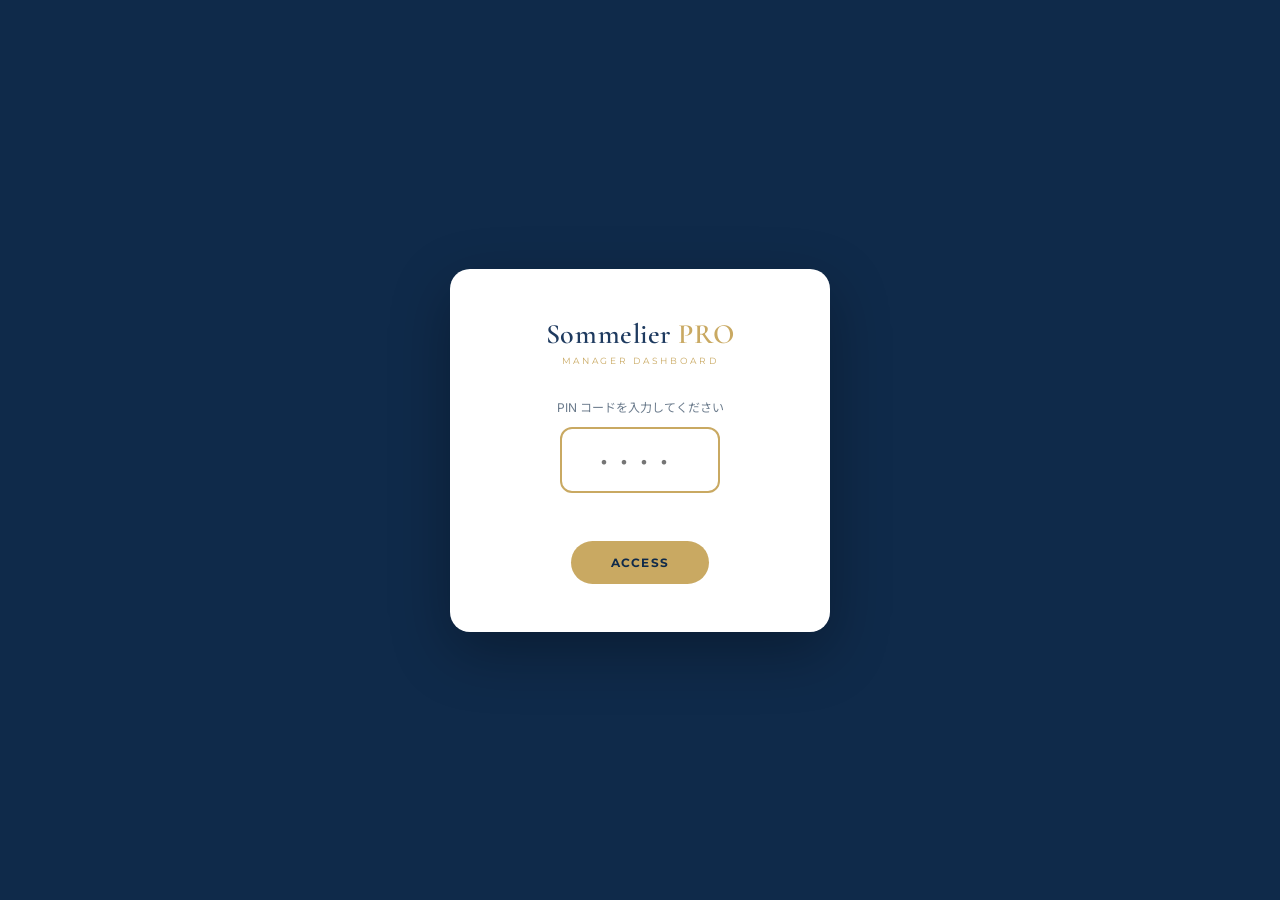
==== commit dc214249: "refactor(brand): Deviens Sommelier → Sommelier PRO + ハルシネーション警告 全ファイルの "Deviens Sommelier" を "Sommel" ====
--- a/app/manager/index.html
+++ b/app/manager/index.html
@@ -4,7 +4,7 @@
 <head>
     <meta charset="UTF-8">
     <meta name="viewport" content="width=device-width, initial-scale=1.0">
-    <title>Deviens Sommelier — Manager Dashboard</title>
+    <title>Sommelier PRO — Manager Dashboard</title>
     <meta name="description" content="DSM Manager Dashboard — Team Analytics, User Registration, Learning Management">
     <link
         href="https://fonts.googleapis.com/css2?family=Cormorant+Garamond:wght@400;500;600;700&family=Montserrat:wght@300;400;500;600;700;800&family=Inter:wght@400;500;600;700&family=Noto+Sans+JP:wght@300;400;500;700&display=swap"
@@ -317,7 +317,7 @@
             align-items: flex-end;
             gap: 32px;
             padding: 56px 28px 0;
-            background: linear-gradient(180deg, #0D1B2A 0%, #132D46 40%, #1B3A5C 100%);
+            background: linear-gradient(180deg, #4d0a1b 0%, #2e040f 40%, #120005 100%);
             border: none;
             border-radius: 20px;
             min-height: 400px;
@@ -486,11 +486,11 @@
         .podium-place.first .podium-tokens { color: #FFD700; }
         .podium-place.first .podium-accuracy { background: rgba(255,215,0,0.15); color: #FFD700; }
         .podium-place.first .podium-pedestal {
-            background: linear-gradient(180deg, rgba(255,215,0,0.25) 0%, rgba(204,132,0,0.15) 100%);
-            border: 1px solid rgba(255,215,0,0.2);
+            background: linear-gradient(180deg, rgba(201,169,78,0.25) 0%, rgba(140,115,53,0.15) 100%);
+            border: 1px solid rgba(201,169,78,0.3);
             border-bottom: none;
             height: 140px;
-            box-shadow: 0 -8px 32px rgba(255, 215, 0, 0.12);
+            box-shadow: 0 -8px 32px rgba(201, 169, 78, 0.12);
         }
 
         /* 2nd Place — Silver */
@@ -506,8 +506,8 @@
         .podium-place.second .podium-tokens { color: #D0D0D0; }
         .podium-place.second .podium-accuracy { background: rgba(192,192,192,0.15); color: #C0C0C0; }
         .podium-place.second .podium-pedestal {
-            background: linear-gradient(180deg, rgba(192,192,192,0.2) 0%, rgba(128,128,128,0.1) 100%);
-            border: 1px solid rgba(192,192,192,0.15);
+            background: linear-gradient(180deg, rgba(168,168,168,0.2) 0%, rgba(100,100,100,0.1) 100%);
+            border: 1px solid rgba(168,168,168,0.15);
             border-bottom: none;
             height: 100px;
         }
@@ -525,8 +525,8 @@
         .podium-place.third .podium-tokens { color: #CD7F32; }
         .podium-place.third .podium-accuracy { background: rgba(205,127,50,0.15); color: #CD7F32; }
         .podium-place.third .podium-pedestal {
-            background: linear-gradient(180deg, rgba(205,127,50,0.2) 0%, rgba(139,69,19,0.1) 100%);
-            border: 1px solid rgba(205,127,50,0.15);
+            background: linear-gradient(180deg, rgba(190,130,70,0.2) 0%, rgba(120,70,30,0.1) 100%);
+            border: 1px solid rgba(190,130,70,0.15);
             border-bottom: none;
             height: 70px;
         }
@@ -685,7 +685,7 @@
     <!-- PIN AUTH -->
     <div class="pin-overlay" id="pinOverlay">
         <div class="pin-card">
-            <div class="pin-brand">Deviens <span class="accent">sommelier</span></div>
+            <div class="pin-brand">Sommelier <span class="accent">PRO</span></div>
             <div class="pin-sub">Manager Dashboard</div>
             <div class="pin-label">PIN コードを入力してください</div>
             <div>
@@ -702,7 +702,7 @@
     <!-- HEADER -->
     <header>
         <div class="header-left">
-            <h1>Deviens <span class="accent">sommelier</span></h1>
+            <h1>Sommelier <span class="accent">PRO</span></h1>
             <div class="sub">Manager Dashboard</div>
         </div>
         <div class="header-actions">
@@ -801,7 +801,7 @@
                     <tr>
                         <th>Member</th>
                         <th>Accuracy</th>
-                        <th>Tokens</th>
+                        <th>Wallet / Total</th>
                         <th>Sessions</th>
                         <th>Days</th>
                         <th>Streak</th>
@@ -816,11 +816,12 @@
     </main>
 
     <footer>
-        <span>DEVIENS SOMMELIER — MANAGER DASHBOARD</span>
+        <span>SOMMELIER PRO — MANAGER DASHBOARD</span>
         &nbsp;&nbsp;
         <span style="color: var(--gold);">v1.0</span>
     </footer>
 
+    <script src="../medoc_ranks.js"></script>
     <script>
         // ========== CONFIG ==========
         const GAS_URL = "https://script.google.com/macros/s/AKfycbz7SNH0irHiarYDDzpJF1Jgr8UM8qX6Z4v-r_aGlQPIXTnx2cZaqkYrfixay4g37K1i_A/exec";
@@ -1004,6 +1005,9 @@
                 const m = sorted[i];
                 const initial = (m.name || '?').charAt(0).toUpperCase();
                 const acc = m.accuracy || 0;
+                const rank = typeof getMedocRank !== 'undefined' ? getMedocRank(m.session_count) : null;
+                const rankName = rank ? rank.nameJa : `Lev.${m.session_count}`;
+
                 const avatarContent = m.photo
                     ? `<img src="${m.photo}" alt="${m.name}">`
                     : initial;
@@ -1015,8 +1019,9 @@
                             <div class="podium-avatar">${avatarContent}</div>
                         </div>
                         <div class="podium-name">${m.name}</div>
-                        <div class="podium-tokens">${m.total_tokens.toLocaleString()}</div>
-                        <div class="podium-token-label">tokens</div>
+                        <div style="font-size:10px; color:rgba(255,255,255,0.5); margin-bottom:4px;">${rankName}</div>
+                        <div class="podium-tokens">${(m.total_tokens || 0).toLocaleString()}</div>
+                        <div class="podium-token-label">トークン</div>
                         <div class="podium-accuracy">${acc}% accuracy</div>
                         <div class="podium-pedestal">
                             <div class="podium-rank-num">${i + 1}</div>
@@ -1050,6 +1055,9 @@
                     : initial;
 
                 const editIcon = '<svg xmlns="http://www.w3.org/2000/svg" width="14" height="14" fill="none" stroke="#fff" stroke-width="2" viewBox="0 0 24 24"><path d="M23 19a2 2 0 0 1-2 2H3a2 2 0 0 1-2-2V8a2 2 0 0 1 2-2h4l2-3h6l2 3h4a2 2 0 0 1 2 2z"/><circle cx="12" cy="13" r="4"/></svg>';
+
+                const rank = typeof getMedocRank !== 'undefined' ? getMedocRank(m.session_count) : null;
+                const statusText = rank ? `<span style="color:var(--gold)">${rank.gradeJa}</span> ${rank.nameJa}` : (m.session_count > 0 ? 'Active' : 'Registered');
 
                 return `<tr>
                     <td>
@@ -1060,12 +1068,14 @@
                             </div>
                             <div>
                                 <div class="user-name">${m.name}</div>
-                                <div class="user-status">${m.session_count > 0 ? 'Active' : 'Registered'}</div>
+                                <div class="user-status">${statusText}</div>
                             </div>
                         </div>
                     </td>
                     <td><span class="badge ${accColor}">${m.accuracy}%</span></td>
-                    <td style="font-weight:600; color:var(--gold)">${m.total_tokens.toLocaleString()}</td>
+                    <td style="font-weight:600; color:var(--gold)">
+                        ${(m.wallet_balance || 0).toLocaleString()} <span style="font-size:0.8em;color:#aaa">/ ${(m.total_tokens || 0).toLocaleString()}</span>
+                    </td>
                     <td>${m.session_count}</td>
                     <td>${m.distinct_days}</td>
                     <td>${streakHtml}</td>
